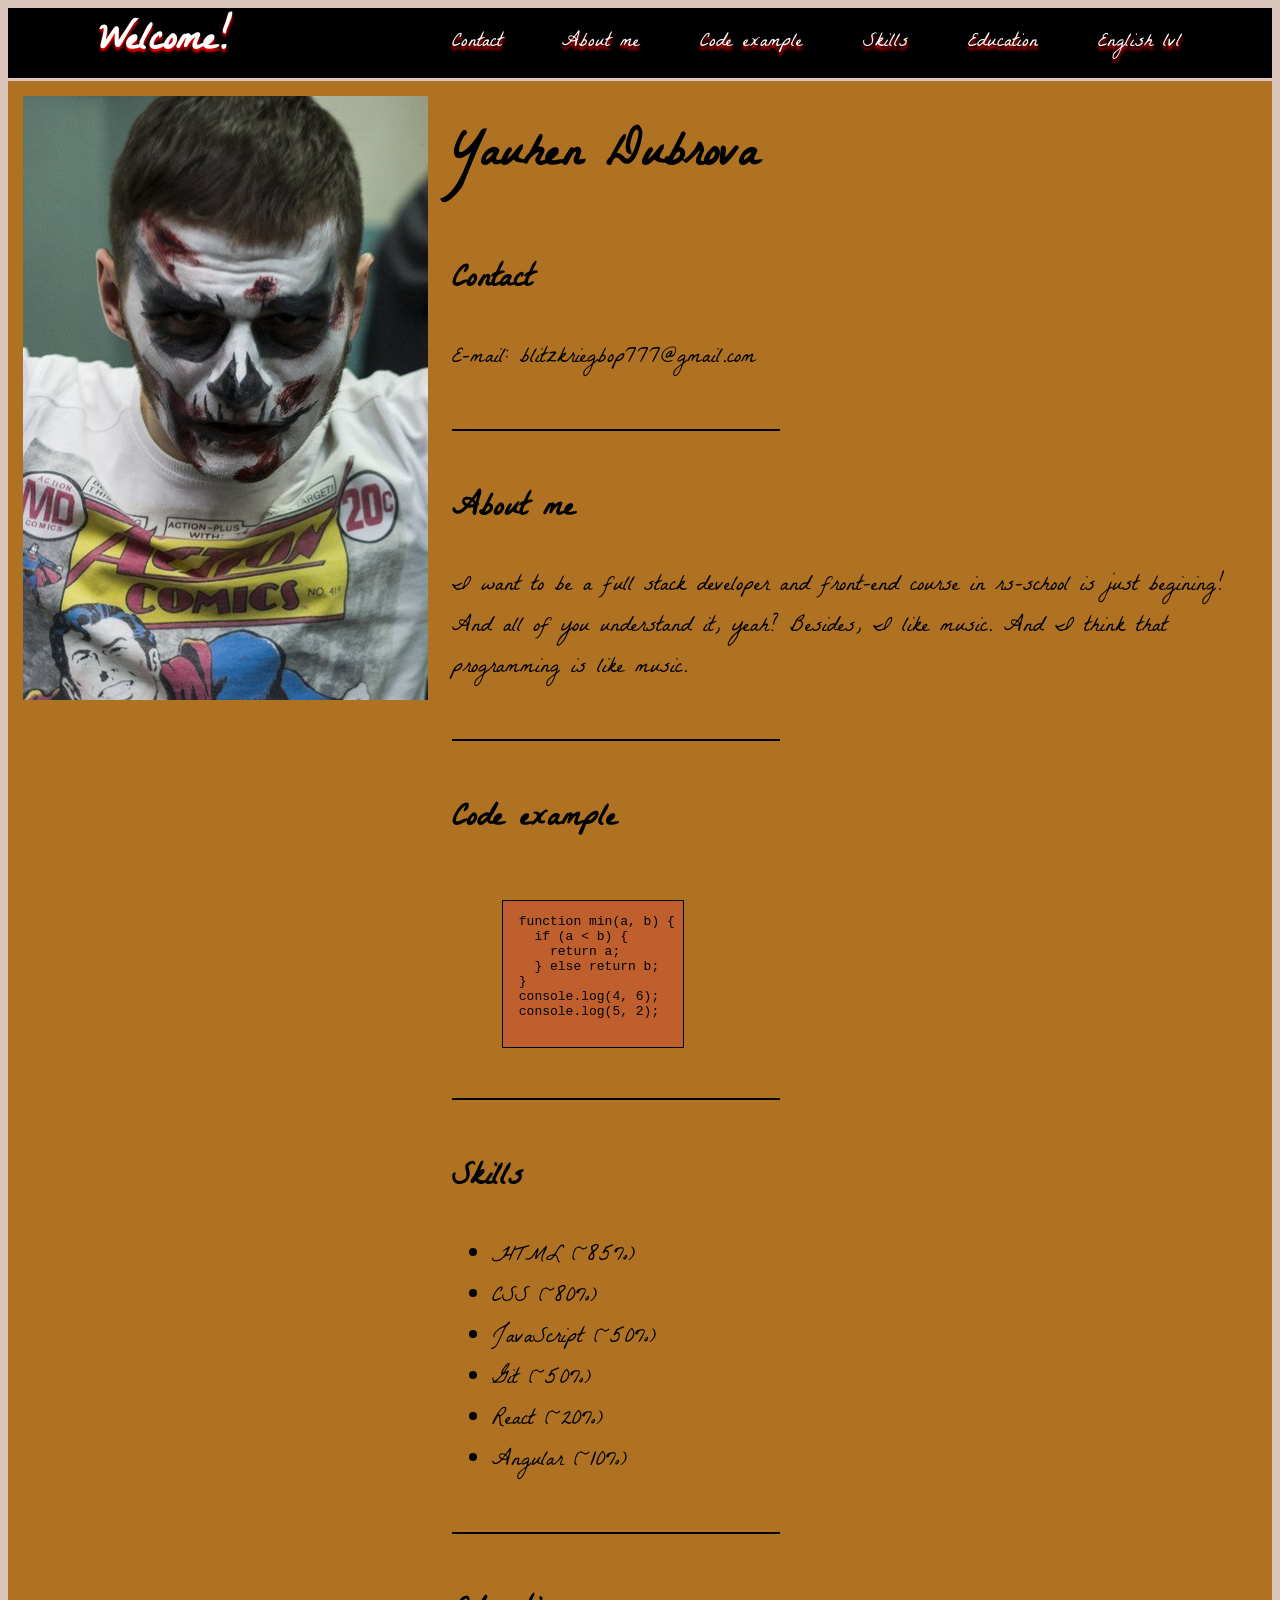
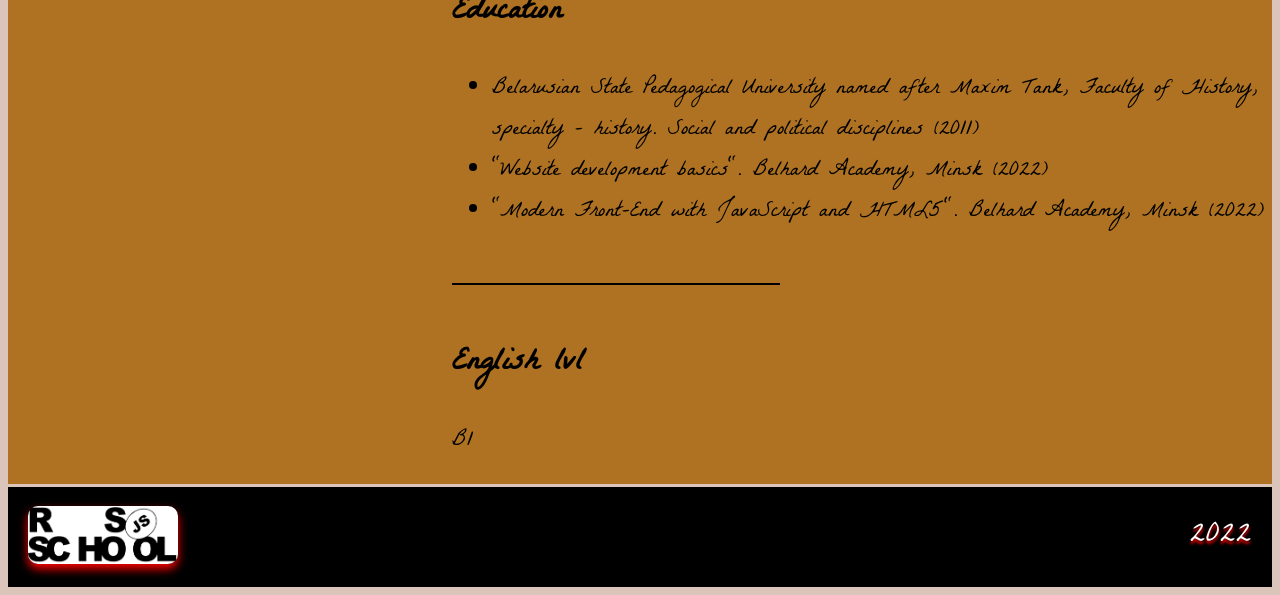
==== index.html @ 75e489a4 "feat: change styles in main" ====
<!DOCTYPE html>
<html lang="en">
<head>
  <meta charset="UTF-8">
  <meta http-equiv="X-UA-Compatible" content="IE=edge">
  <meta name="viewport" content="width=device-width, initial-scale=1.0">
  <title>&#9734; cv &#9734;</title>
  <link rel="stylesheet" href="style.css">
</head>
<body class="wrapper">
  <header class="header">
    <h2 class="header__welcome">Welcome!</h2>
    </div>
    <nav class="header__nav">
      <ul class="header__nav-list">
        <li class="header__nav-item"><a href="">Contact</a></li>
        <li class="header__nav-item"><a href="">About me</a></li>
        <li class="header__nav-item"><a href="">Code example</a></li>
        <li class="header__nav-item"><a href="">Skills</a></li>
        <li class="header__nav-item"><a href="">Education</a></li>
        <li class="header__nav-item"><a href="">English lvl</a></li>
      </ul>
    </nav>
  </header>
  <main class="main">
    <div class="main__photo">
      <img src="assets/img/photo.jpg" alt="photo">
    </div>
    <div class="main__text">
      <h1 class="main__text-name">Yauhen Dubrova</h1>
      <div class="main__text-items">
        <div class="main__text-item">
          <h2 class="main__text-header">Contact</h2>
          <p class="main__text-info">E-mail: blitzkriegbop777@gmail.com</p>
        </div>
        <hr class="main__text-line">
        <div class="main__text-item">
          <h2 class="main__text-header">About me</h2>
          <p class="main__text-info">I want to be a full stack developer and front-end course in rs-school is just begining! And all of you understand it, yeah? Besides, I like music. And I think that programming is like music.</p>
        </div>
        <hr class="main__text-line">
        <div class="main__text-item">
          <h2 class="main__text-header">Code example</h2>
          <div class="main__text-code">
            <pre>
  function min(a, b) {
    if (a &lt; b) {
      return a;
    } else return b;
  }
  console.log(4, 6);
  console.log(5, 2);
            </pre>
          </div>
        </div>
        <hr class="main__text-line">
        <div class="main__text-item">
          <h2 class="main__text-header">Skills</h2>
          <ul class="main__text-info">
            <li>HTML (~85%)</li>
            <li>CSS (~80%)</li>
            <li>JavaScript (~50%)</li>
            <li>Git (~50%)</li>
            <li>React (~20%)</li>
            <li>Angular (~10%)</li>
          </ul>
        </div>
        <hr class="main__text-line">
        <div class="main__text-item">
          <h2 class="main__text-header">Education</h2>
          <ul class="main__text-info">
            <li>Belarusian State Pedagogical University named after Maxim Tank, Faculty of History, specialty - history. Social and political disciplines (2011)</li>
            <li>"Website development basics". Belhard Academy, Minsk (2022)</li>
            <li>"Modern Front-End with JavaScript and HTML5". Belhard Academy, Minsk (2022)</li>
          </ul>
        </div>
        <hr class="main__text-line">
        <div class="main__text-item">
          <h2 class="main__text-header">English lvl</h2>
          <p class="main__text-info">B1</p>
        </div>
      </div>
    </div>
  </main>
  <footer class="footer">
    <a href="https://app.rs.school/" target="_blank">
      <img class="footer__a-img" src="assets/img/rs_logo.PNG" alt="rs-school">
    </a>
    <div class="footer__year">2022</div>

    </button>

  </footer>

  
</body>
</html>
---- style.css ----
@font-face {
  font-family: 'La Belle Aurore';
  src: url('assets/fonts/LaBelleAurore-Regular.eot');
  src: local('☺'), url('assets/fonts/LaBelleAurore-Regular.woff') format('woff'), url('assets/fonts/LaBelleAurore-Regular.ttf') format('truetype'), url('assets/fonts/LaBelleAurore-Regular.svg') format('svg');
  font-weight: normal;
  font-style: normal;
}

.wrapper {
  max-width: 100%;
  background: #b486727a;
  display: grid;
  grid-template-rows: 70px 1fr 100px;
  row-gap: 3px;
}
.header {
  width: 100%;
  background: #000000;

  display: flex;
  justify-content: space-around;
  align-items: center;
}
.header__welcome {
  margin: 0 30px;
  font-family: 'La Belle Aurore';
  font-size: 40px;
  color: #ffffff;
  text-shadow: 0 3px 3px #ff0000;
}
.header__nav {
  display: flex;
}
.header__nav-list {
  display: flex;
  justify-content: right;

}
.header__nav-item {
  justify-content: space-between;
  margin: 0 30px;
  list-style-type: none;
}
.header__nav-item > a {
  text-decoration: none;
  font-family: 'La Belle Aurore';
  font-size: 20px;
  color: #ffffff;
  text-shadow: 0 4px 3px #ff0000;
}
.header__nav-item > a:hover {
  color: #ff0000;
}
.header__nav-item > a:active {
  color: #ffffff;
}

.main {
  background: #af7222;
  display: flex;
}

.main__photo {
  width: 30%;
  margin: 15px 0 0 15px;
}
.main__text-name {
  margin-left: 50px;
  font-family: 'La Belle Aurore';
  font-size: 48px;
}

.main__text-items {
  margin: 50px 0 0 50px;
}
.main__text-line {
  width: 40%;
  margin: 50px 0;
  border: none;
  background-color: #000000;
  height: 2px;

}

.main__text-header {
  font-family: 'La Belle Aurore';
  font-size: 32px;
}
.main__text-info {
  font-family: 'La Belle Aurore';
  font-size: 22px;

}

.main__text-code {
  width: 180px;
  border: 1px solid #000;
  background: #cf4f398b;
  margin: 50px;
}



.footer {
  background: #000000;
  display: flex;
  justify-content: space-between;
  align-items: center;
}


.footer__a-img {
  width: 150px;
  border-radius: 10px;
  box-shadow: 0 5px 10px #ff0000;
  margin-left: 20px;
}
.footer__year {
  font-family: 'La Belle Aurore';
  font-size: 30px;
  color: #ffffff;
  text-shadow: 0 3px 3px #ff0000;
  margin-right: 20px;
}
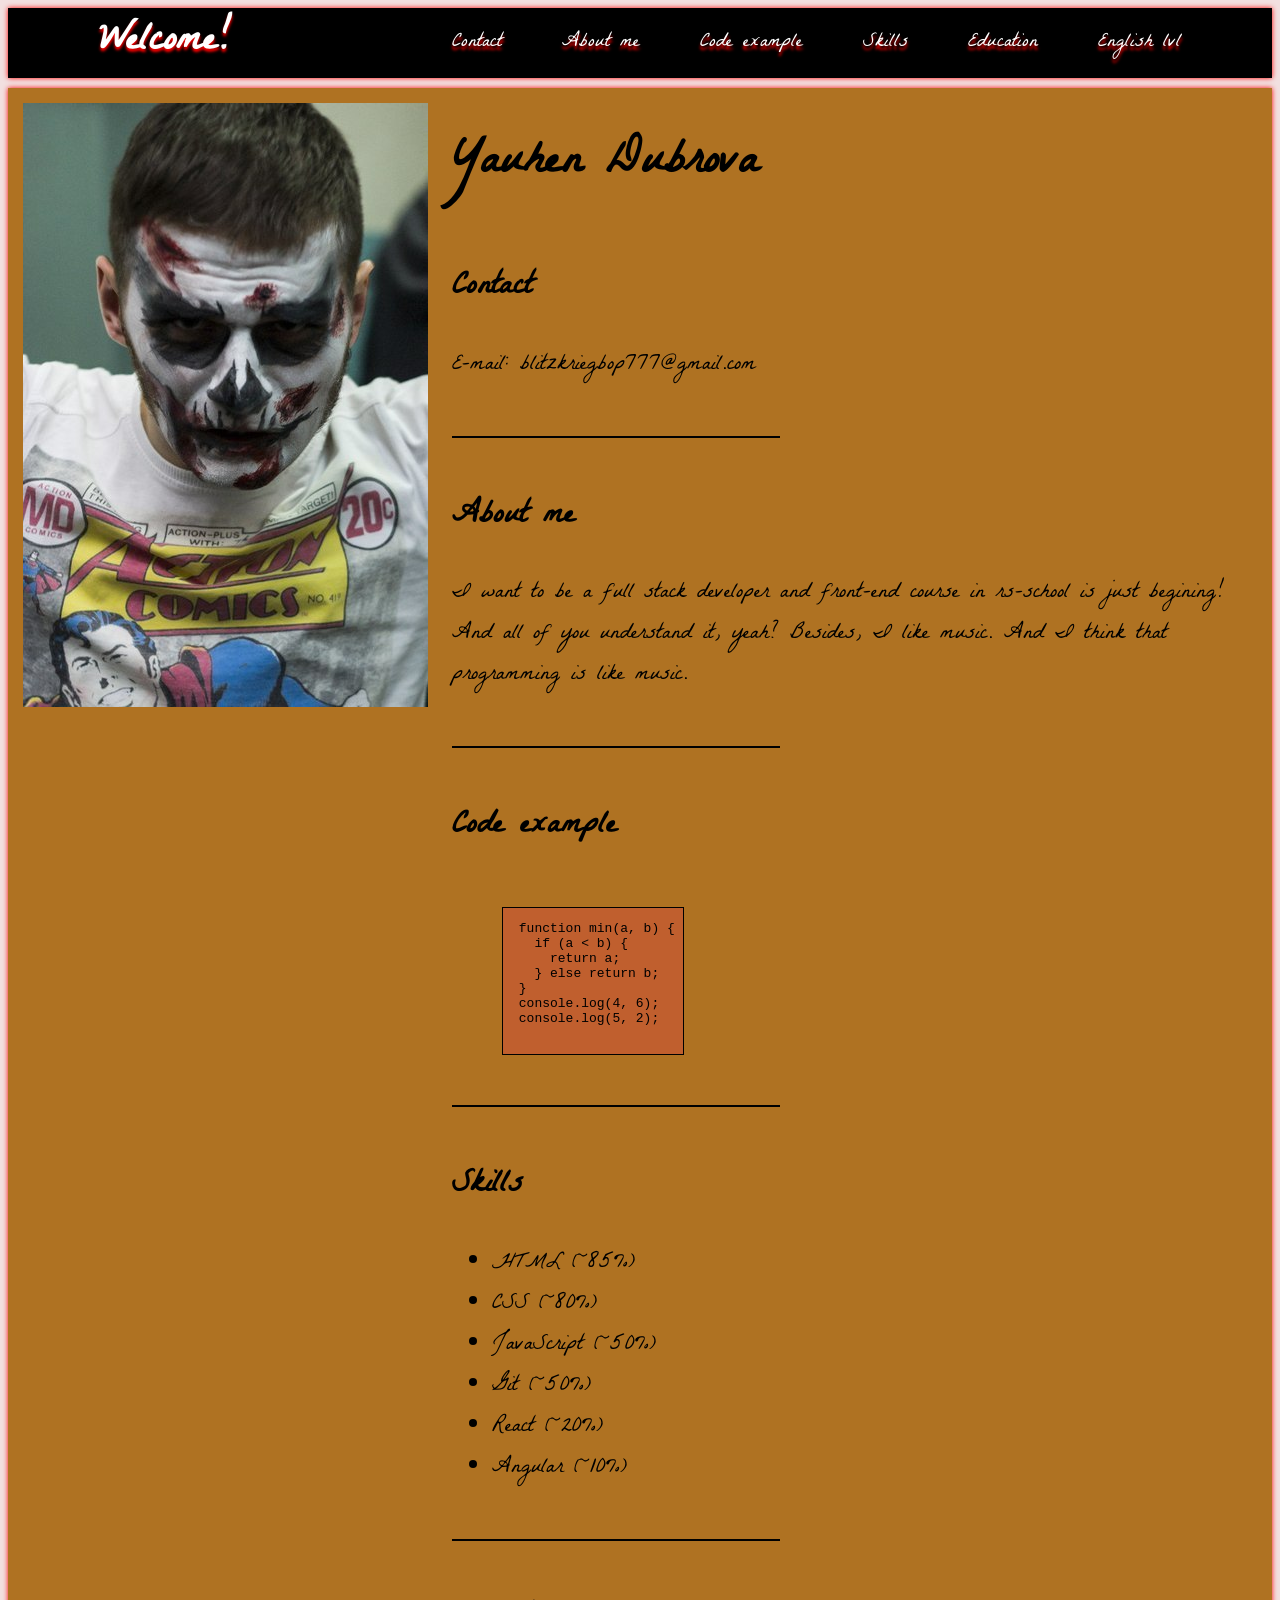
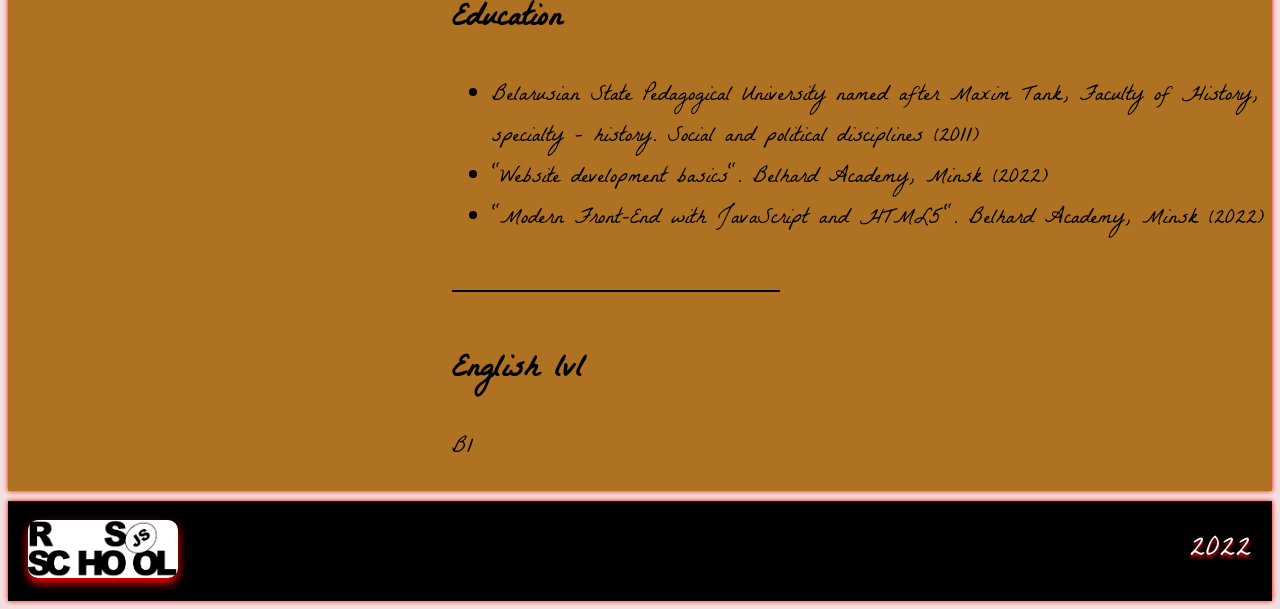
==== commit 944e1d36: "fix: correct invalid things in html" ====
--- a/index.html
+++ b/index.html
@@ -10,15 +10,14 @@
 <body class="wrapper">
   <header class="header">
     <h2 class="header__welcome">Welcome!</h2>
-    </div>
     <nav class="header__nav">
       <ul class="header__nav-list">
-        <li class="header__nav-item"><a href="">Contact</a></li>
-        <li class="header__nav-item"><a href="">About me</a></li>
-        <li class="header__nav-item"><a href="">Code example</a></li>
-        <li class="header__nav-item"><a href="">Skills</a></li>
-        <li class="header__nav-item"><a href="">Education</a></li>
-        <li class="header__nav-item"><a href="">English lvl</a></li>
+        <li class="header__nav-item"><a href="#a1">Contact</a></li>
+        <li class="header__nav-item"><a href="#a2">About me</a></li>
+        <li class="header__nav-item"><a href="#a3">Code example</a></li>
+        <li class="header__nav-item"><a href="#a4">Skills</a></li>
+        <li class="header__nav-item"><a href="#a5">Education</a></li>
+        <li class="header__nav-item"><a href="#a6">English lvl</a></li>
       </ul>
     </nav>
   </header>
@@ -30,17 +29,17 @@
       <h1 class="main__text-name">Yauhen Dubrova</h1>
       <div class="main__text-items">
         <div class="main__text-item">
-          <h2 class="main__text-header">Contact</h2>
+          <h2 class="main__text-header" id="a1">Contact</h2>
           <p class="main__text-info">E-mail: blitzkriegbop777@gmail.com</p>
         </div>
         <hr class="main__text-line">
         <div class="main__text-item">
-          <h2 class="main__text-header">About me</h2>
+          <h2 class="main__text-header" id="a2">About me</h2>
           <p class="main__text-info">I want to be a full stack developer and front-end course in rs-school is just begining! And all of you understand it, yeah? Besides, I like music. And I think that programming is like music.</p>
         </div>
         <hr class="main__text-line">
         <div class="main__text-item">
-          <h2 class="main__text-header">Code example</h2>
+          <h2 class="main__text-header" id="a3">Code example</h2>
           <div class="main__text-code">
             <pre>
   function min(a, b) {
@@ -55,7 +54,7 @@
         </div>
         <hr class="main__text-line">
         <div class="main__text-item">
-          <h2 class="main__text-header">Skills</h2>
+          <h2 class="main__text-header" id="a4">Skills</h2>
           <ul class="main__text-info">
             <li>HTML (~85%)</li>
             <li>CSS (~80%)</li>
@@ -67,7 +66,7 @@
         </div>
         <hr class="main__text-line">
         <div class="main__text-item">
-          <h2 class="main__text-header">Education</h2>
+          <h2 class="main__text-header" id="a5">Education</h2>
           <ul class="main__text-info">
             <li>Belarusian State Pedagogical University named after Maxim Tank, Faculty of History, specialty - history. Social and political disciplines (2011)</li>
             <li>"Website development basics". Belhard Academy, Minsk (2022)</li>
@@ -76,7 +75,7 @@
         </div>
         <hr class="main__text-line">
         <div class="main__text-item">
-          <h2 class="main__text-header">English lvl</h2>
+          <h2 class="main__text-header" id="a6">English lvl</h2>
           <p class="main__text-info">B1</p>
         </div>
       </div>
@@ -87,9 +86,6 @@
       <img class="footer__a-img" src="assets/img/rs_logo.PNG" alt="rs-school">
     </a>
     <div class="footer__year">2022</div>
-
-    </button>
-
   </footer>
 
   
--- a/style.css
+++ b/style.css
@@ -8,14 +8,15 @@
 
 .wrapper {
   max-width: 100%;
-  background: #b486727a;
+  background: #f2e0e0;
   display: grid;
   grid-template-rows: 70px 1fr 100px;
-  row-gap: 3px;
+  row-gap: 10px;
 }
 .header {
   width: 100%;
   background: #000000;
+  box-shadow: 0 0 5px #ff0000;
 
   display: flex;
   justify-content: space-around;
@@ -57,6 +58,7 @@
 
 .main {
   background: #af7222;
+  box-shadow: 0 0 5px #ff0000;
   display: flex;
 }
 
@@ -103,6 +105,7 @@
 
 .footer {
   background: #000000;
+  box-shadow: 0 0 5px #ff0000;
   display: flex;
   justify-content: space-between;
   align-items: center;
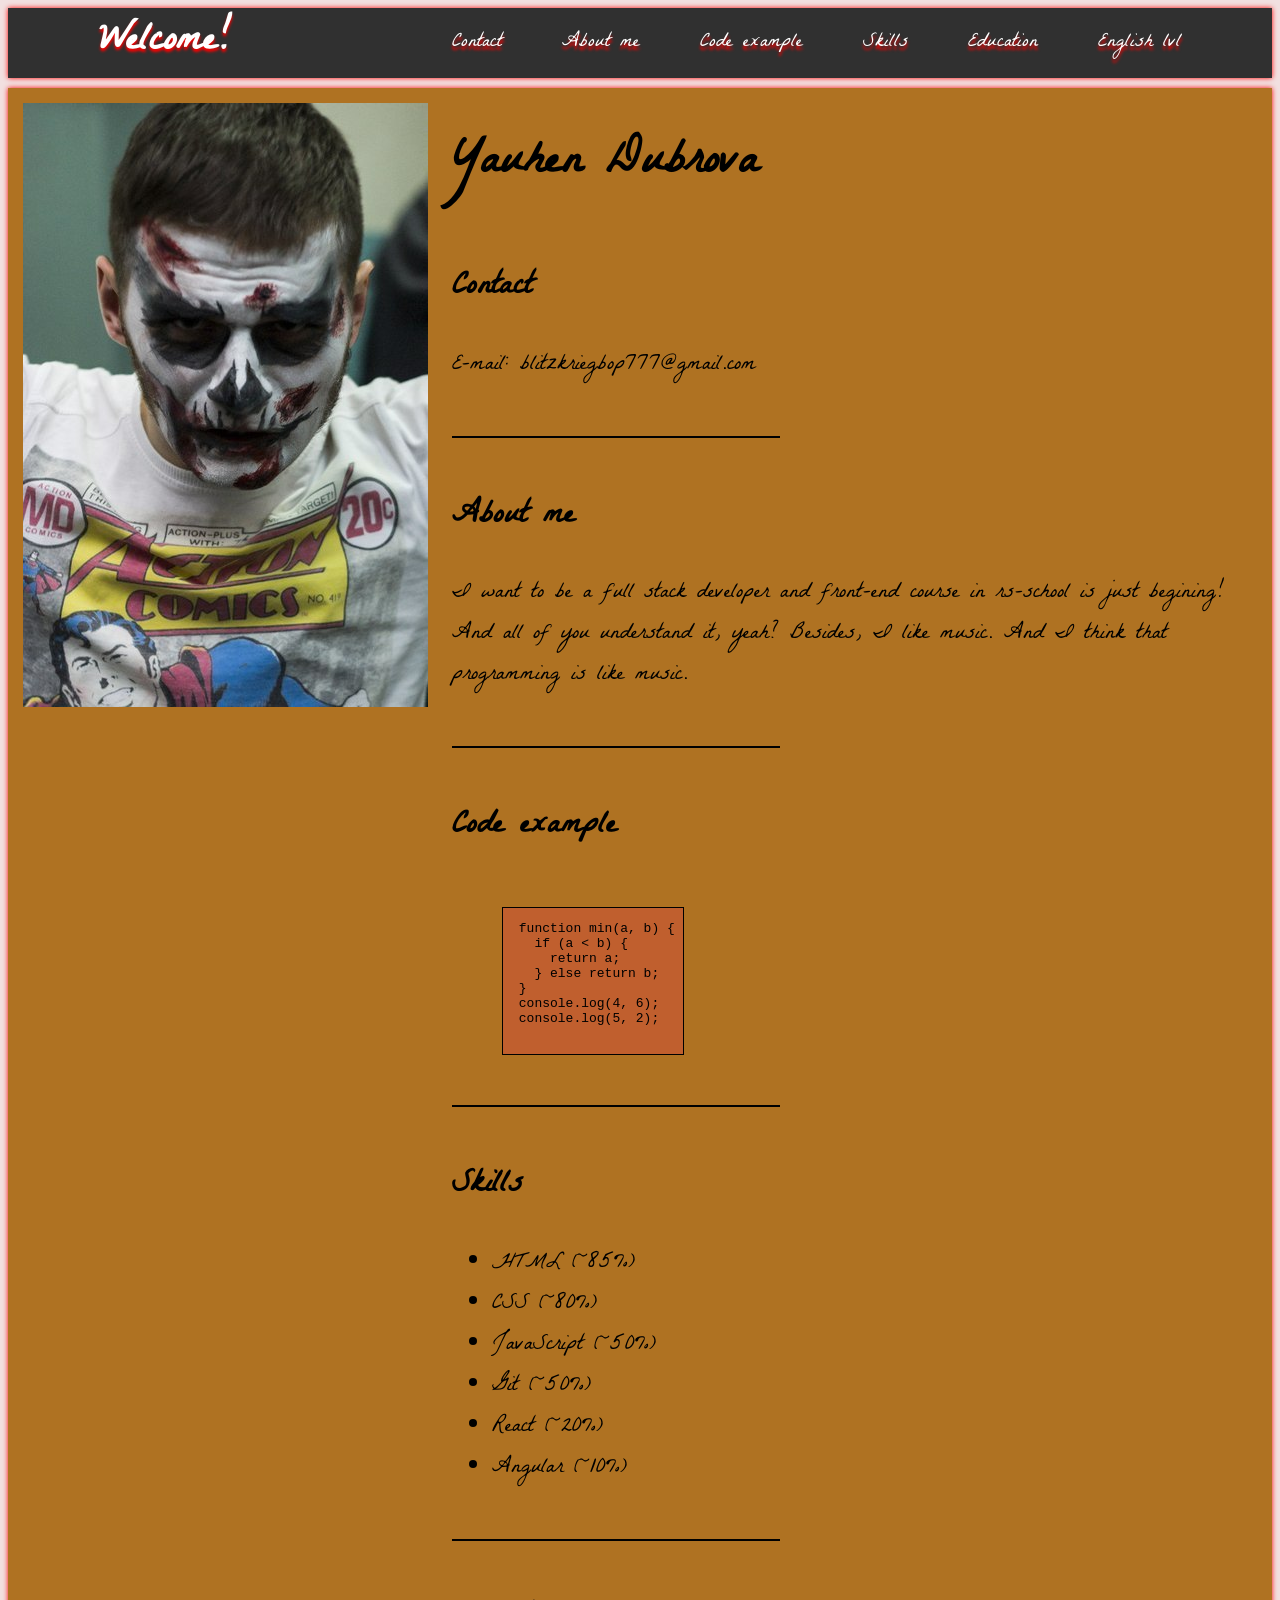
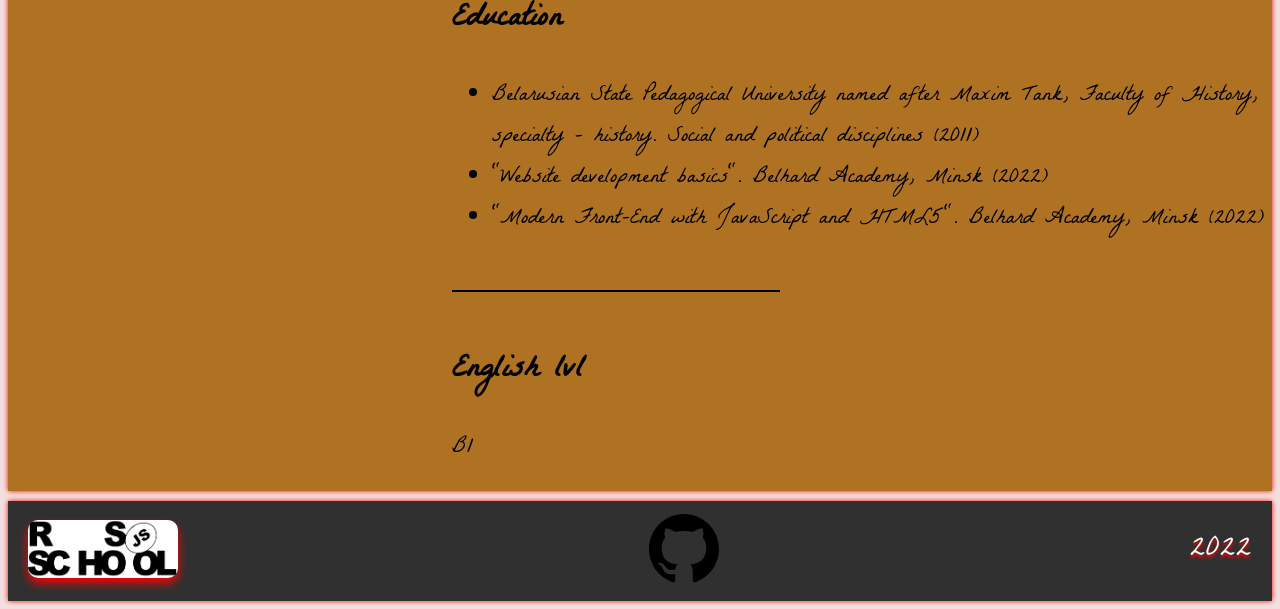
==== commit 659be627: "feat: add github link to footer" ====
--- a/index.html
+++ b/index.html
@@ -85,6 +85,11 @@
     <a href="https://app.rs.school/" target="_blank">
       <img class="footer__a-img" src="assets/img/rs_logo.PNG" alt="rs-school">
     </a>
+    <div>
+      <a href="https://github.com/EugeneDubrova777" target="_blank">
+        <img class="footer__github" src="assets/svg/iconmonstr-github-1.svg" alt="github">
+      </a>
+    </div>
     <div class="footer__year">2022</div>
   </footer>
 
--- a/style.css
+++ b/style.css
@@ -15,7 +15,7 @@
 }
 .header {
   width: 100%;
-  background: #000000;
+  background: #303030;
   box-shadow: 0 0 5px #ff0000;
 
   display: flex;
@@ -104,11 +104,15 @@
 
 
 .footer {
-  background: #000000;
+  background: #303030;
   box-shadow: 0 0 5px #ff0000;
   display: flex;
   justify-content: space-between;
   align-items: center;
+}
+
+.footer__github {
+  width: 70px;
 }
 
 
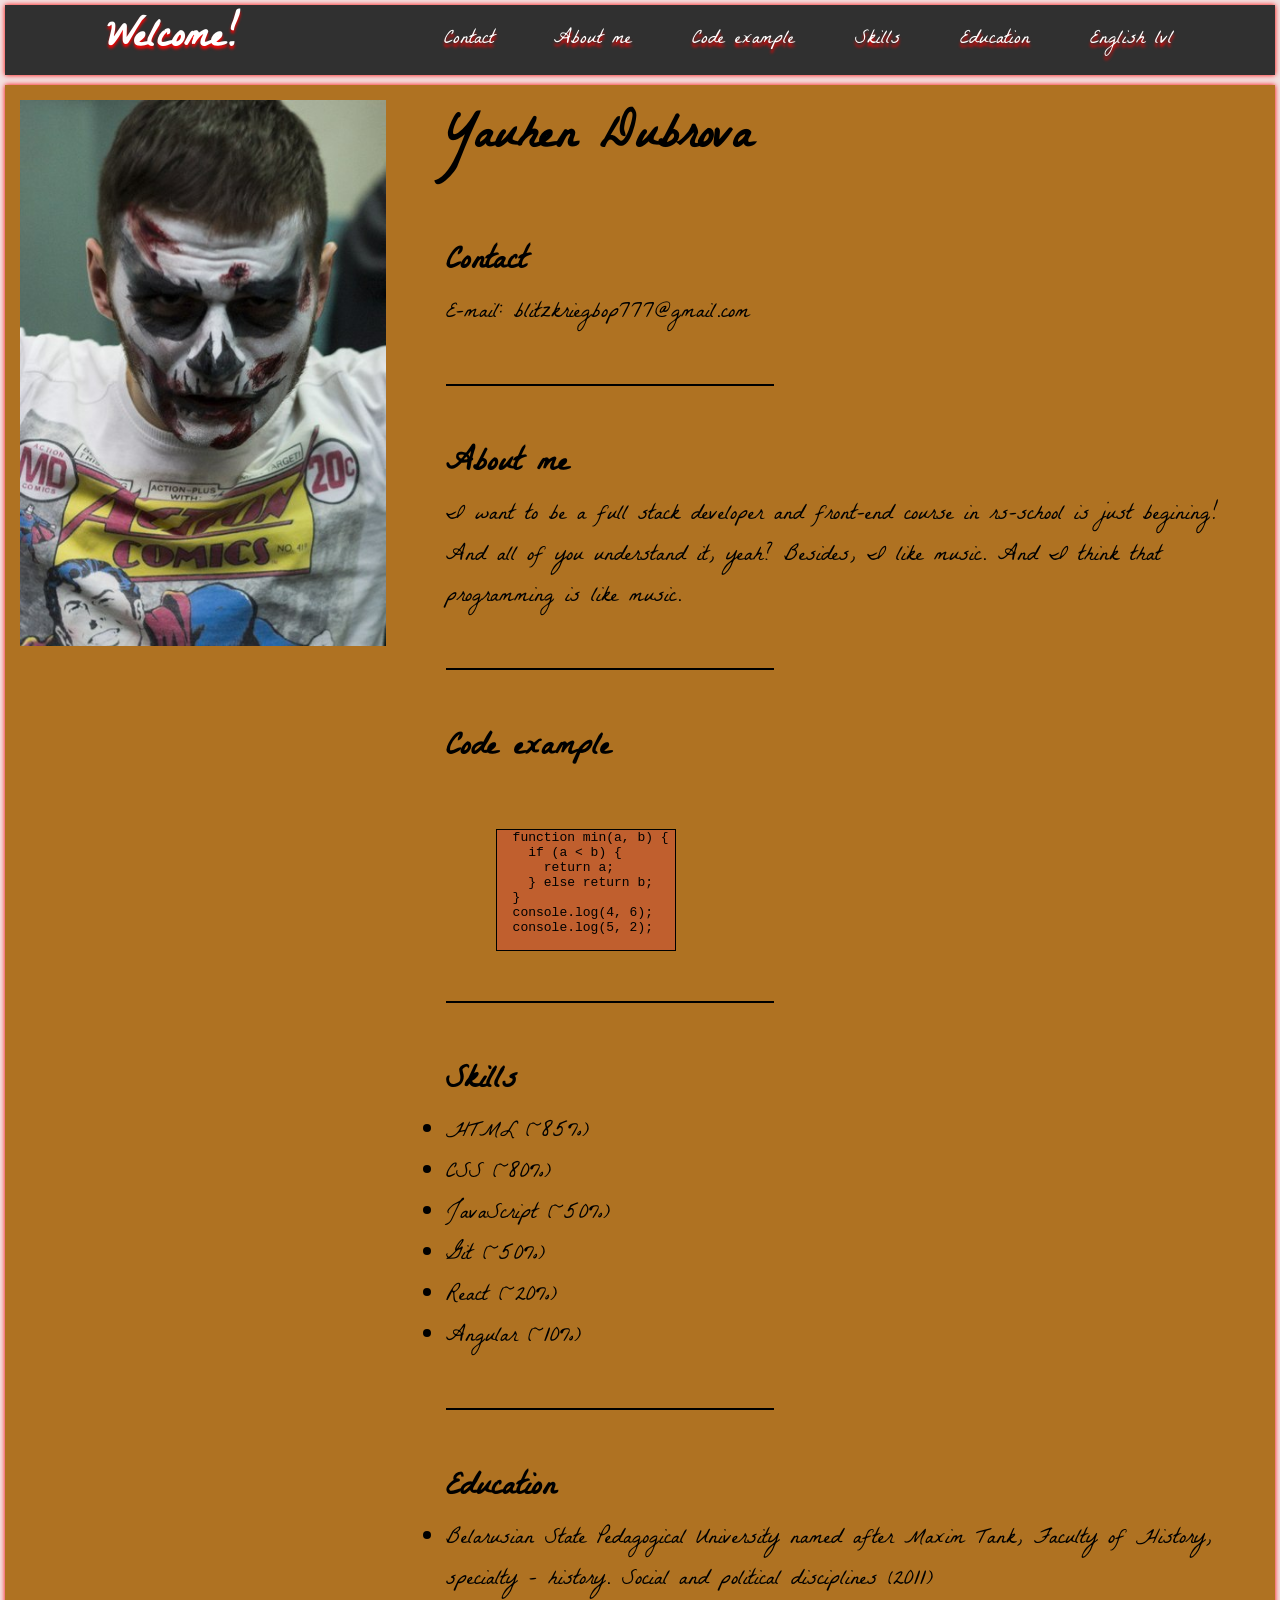
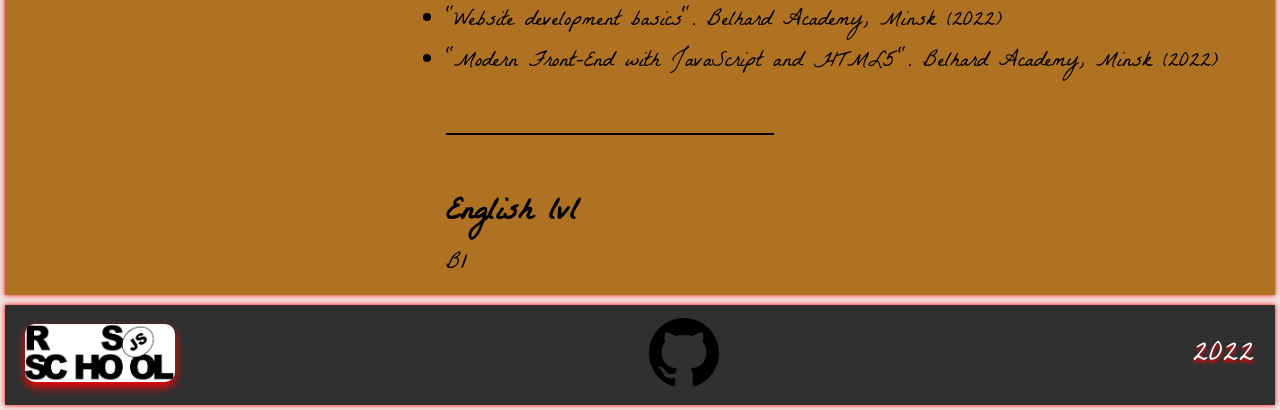
==== commit 3c042f32: "feat: add little adaptability" ====
--- a/index.html
+++ b/index.html
@@ -23,7 +23,7 @@
   </header>
   <main class="main">
     <div class="main__photo">
-      <img src="assets/img/photo.jpg" alt="photo">
+      <img class="main__photo-item" src="assets/img/photo.jpg" alt="photo">
     </div>
     <div class="main__text">
       <h1 class="main__text-name">Yauhen Dubrova</h1>
@@ -91,8 +91,6 @@
       </a>
     </div>
     <div class="footer__year">2022</div>
-  </footer>
-
-  
+  </footer>  
 </body>
 </html>
--- a/style.css
+++ b/style.css
@@ -1,3 +1,9 @@
+* {
+  margin: 0;
+  padding: 0;
+  box-sizing: border-box;
+}
+
 @font-face {
   font-family: 'La Belle Aurore';
   src: url('assets/fonts/LaBelleAurore-Regular.eot');
@@ -6,13 +12,19 @@
   font-style: normal;
 }
 
+html {
+  scroll-behavior: smooth; 
+}
+
 .wrapper {
-  max-width: 100%;
+  max-width: 1320px;
+  padding: 5px;
   background: #f2e0e0;
   display: grid;
   grid-template-rows: 70px 1fr 100px;
   row-gap: 10px;
 }
+
 .header {
   width: 100%;
   background: #303030;
@@ -22,6 +34,7 @@
   justify-content: space-around;
   align-items: center;
 }
+
 .header__welcome {
   margin: 0 30px;
   font-family: 'La Belle Aurore';
@@ -29,19 +42,21 @@
   color: #ffffff;
   text-shadow: 0 3px 3px #ff0000;
 }
+
 .header__nav {
   display: flex;
 }
+
 .header__nav-list {
   display: flex;
   justify-content: right;
+}
 
-}
 .header__nav-item {
-  justify-content: space-between;
   margin: 0 30px;
   list-style-type: none;
 }
+
 .header__nav-item > a {
   text-decoration: none;
   font-family: 'La Belle Aurore';
@@ -49,14 +64,17 @@
   color: #ffffff;
   text-shadow: 0 4px 3px #ff0000;
 }
+
 .header__nav-item > a:hover {
   color: #ff0000;
 }
+
 .header__nav-item > a:active {
   color: #ffffff;
 }
 
 .main {
+  width: 100%;
   background: #af7222;
   box-shadow: 0 0 5px #ff0000;
   display: flex;
@@ -64,8 +82,20 @@
 
 .main__photo {
   width: 30%;
-  margin: 15px 0 0 15px;
+  padding: 15px 0 0 15px;
 }
+
+.main__photo-item {
+  width: 100%;
+}
+
+.main__text {
+  width: 70%;
+  padding: 10px;
+  display: flex;
+  flex-wrap: wrap;
+}
+
 .main__text-name {
   margin-left: 50px;
   font-family: 'La Belle Aurore';
@@ -73,25 +103,30 @@
 }
 
 .main__text-items {
-  margin: 50px 0 0 50px;
+  padding: 50px 0 0 50px;
 }
+
+/* .main__text-item {
+  display: flex;
+  flex-wrap: wrap;
+} */
+
 .main__text-line {
   width: 40%;
   margin: 50px 0;
   border: none;
   background-color: #000000;
   height: 2px;
-
 }
 
 .main__text-header {
   font-family: 'La Belle Aurore';
   font-size: 32px;
 }
+
 .main__text-info {
   font-family: 'La Belle Aurore';
   font-size: 22px;
-
 }
 
 .main__text-code {
@@ -101,9 +136,8 @@
   margin: 50px;
 }
 
-
-
 .footer {
+  width: 100%;
   background: #303030;
   box-shadow: 0 0 5px #ff0000;
   display: flex;
@@ -115,17 +149,29 @@
   width: 70px;
 }
 
-
 .footer__a-img {
   width: 150px;
   border-radius: 10px;
   box-shadow: 0 5px 10px #ff0000;
   margin-left: 20px;
 }
+
 .footer__year {
   font-family: 'La Belle Aurore';
   font-size: 30px;
   color: #ffffff;
   text-shadow: 0 3px 3px #ff0000;
   margin-right: 20px;
+}
+
+@media (max-width: 992px) {
+  .wrapper {
+    max-width: 750px;
+  }
+}
+
+@media (max-width: 767px) {
+  .wrapper {
+    max-width: none;
+  }
 }
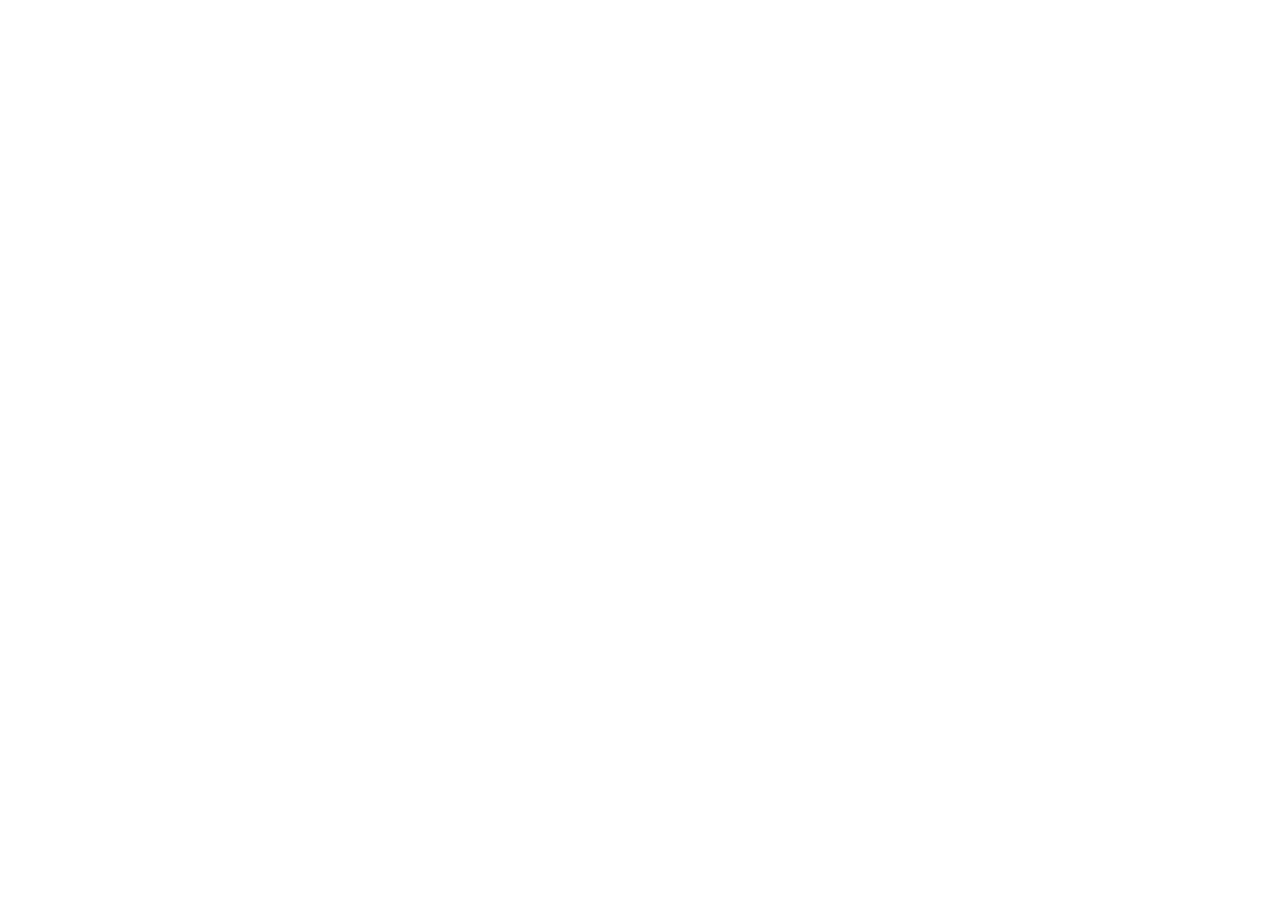
==== commit 6f0c2390: "feat: add css file" ====
--- a/index.html
+++ b/index.html
@@ -4,93 +4,10 @@
   <meta charset="UTF-8">
   <meta http-equiv="X-UA-Compatible" content="IE=edge">
   <meta name="viewport" content="width=device-width, initial-scale=1.0">
-  <title>&#9734; cv &#9734;</title>
   <link rel="stylesheet" href="style.css">
+  <title>rsschool-cv-html</title>
 </head>
-<body class="wrapper">
-  <header class="header">
-    <h2 class="header__welcome">Welcome!</h2>
-    <nav class="header__nav">
-      <ul class="header__nav-list">
-        <li class="header__nav-item"><a href="#a1">Contact</a></li>
-        <li class="header__nav-item"><a href="#a2">About me</a></li>
-        <li class="header__nav-item"><a href="#a3">Code example</a></li>
-        <li class="header__nav-item"><a href="#a4">Skills</a></li>
-        <li class="header__nav-item"><a href="#a5">Education</a></li>
-        <li class="header__nav-item"><a href="#a6">English lvl</a></li>
-      </ul>
-    </nav>
-  </header>
-  <main class="main">
-    <div class="main__photo">
-      <img class="main__photo-item" src="assets/img/photo.jpg" alt="photo">
-    </div>
-    <div class="main__text">
-      <h1 class="main__text-name">Yauhen Dubrova</h1>
-      <div class="main__text-items">
-        <div class="main__text-item">
-          <h2 class="main__text-header" id="a1">Contact</h2>
-          <p class="main__text-info">E-mail: blitzkriegbop777@gmail.com</p>
-        </div>
-        <hr class="main__text-line">
-        <div class="main__text-item">
-          <h2 class="main__text-header" id="a2">About me</h2>
-          <p class="main__text-info">I want to be a full stack developer and front-end course in rs-school is just begining! And all of you understand it, yeah? Besides, I like music. And I think that programming is like music.</p>
-        </div>
-        <hr class="main__text-line">
-        <div class="main__text-item">
-          <h2 class="main__text-header" id="a3">Code example</h2>
-          <div class="main__text-code">
-            <pre>
-  function min(a, b) {
-    if (a &lt; b) {
-      return a;
-    } else return b;
-  }
-  console.log(4, 6);
-  console.log(5, 2);
-            </pre>
-          </div>
-        </div>
-        <hr class="main__text-line">
-        <div class="main__text-item">
-          <h2 class="main__text-header" id="a4">Skills</h2>
-          <ul class="main__text-info">
-            <li>HTML (~85%)</li>
-            <li>CSS (~80%)</li>
-            <li>JavaScript (~50%)</li>
-            <li>Git (~50%)</li>
-            <li>React (~20%)</li>
-            <li>Angular (~10%)</li>
-          </ul>
-        </div>
-        <hr class="main__text-line">
-        <div class="main__text-item">
-          <h2 class="main__text-header" id="a5">Education</h2>
-          <ul class="main__text-info">
-            <li>Belarusian State Pedagogical University named after Maxim Tank, Faculty of History, specialty - history. Social and political disciplines (2011)</li>
-            <li>"Website development basics". Belhard Academy, Minsk (2022)</li>
-            <li>"Modern Front-End with JavaScript and HTML5". Belhard Academy, Minsk (2022)</li>
-          </ul>
-        </div>
-        <hr class="main__text-line">
-        <div class="main__text-item">
-          <h2 class="main__text-header" id="a6">English lvl</h2>
-          <p class="main__text-info">B1</p>
-        </div>
-      </div>
-    </div>
-  </main>
-  <footer class="footer">
-    <a href="https://app.rs.school/" target="_blank">
-      <img class="footer__a-img" src="assets/img/rs_logo.PNG" alt="rs-school">
-    </a>
-    <div>
-      <a href="https://github.com/EugeneDubrova777" target="_blank">
-        <img class="footer__github" src="assets/svg/iconmonstr-github-1.svg" alt="github">
-      </a>
-    </div>
-    <div class="footer__year">2022</div>
-  </footer>  
+<body>
+  
 </body>
 </html>
--- a/style.css
+++ b/style.css
@@ -106,11 +106,6 @@
   padding: 50px 0 0 50px;
 }
 
-/* .main__text-item {
-  display: flex;
-  flex-wrap: wrap;
-} */
-
 .main__text-line {
   width: 40%;
   margin: 50px 0;
